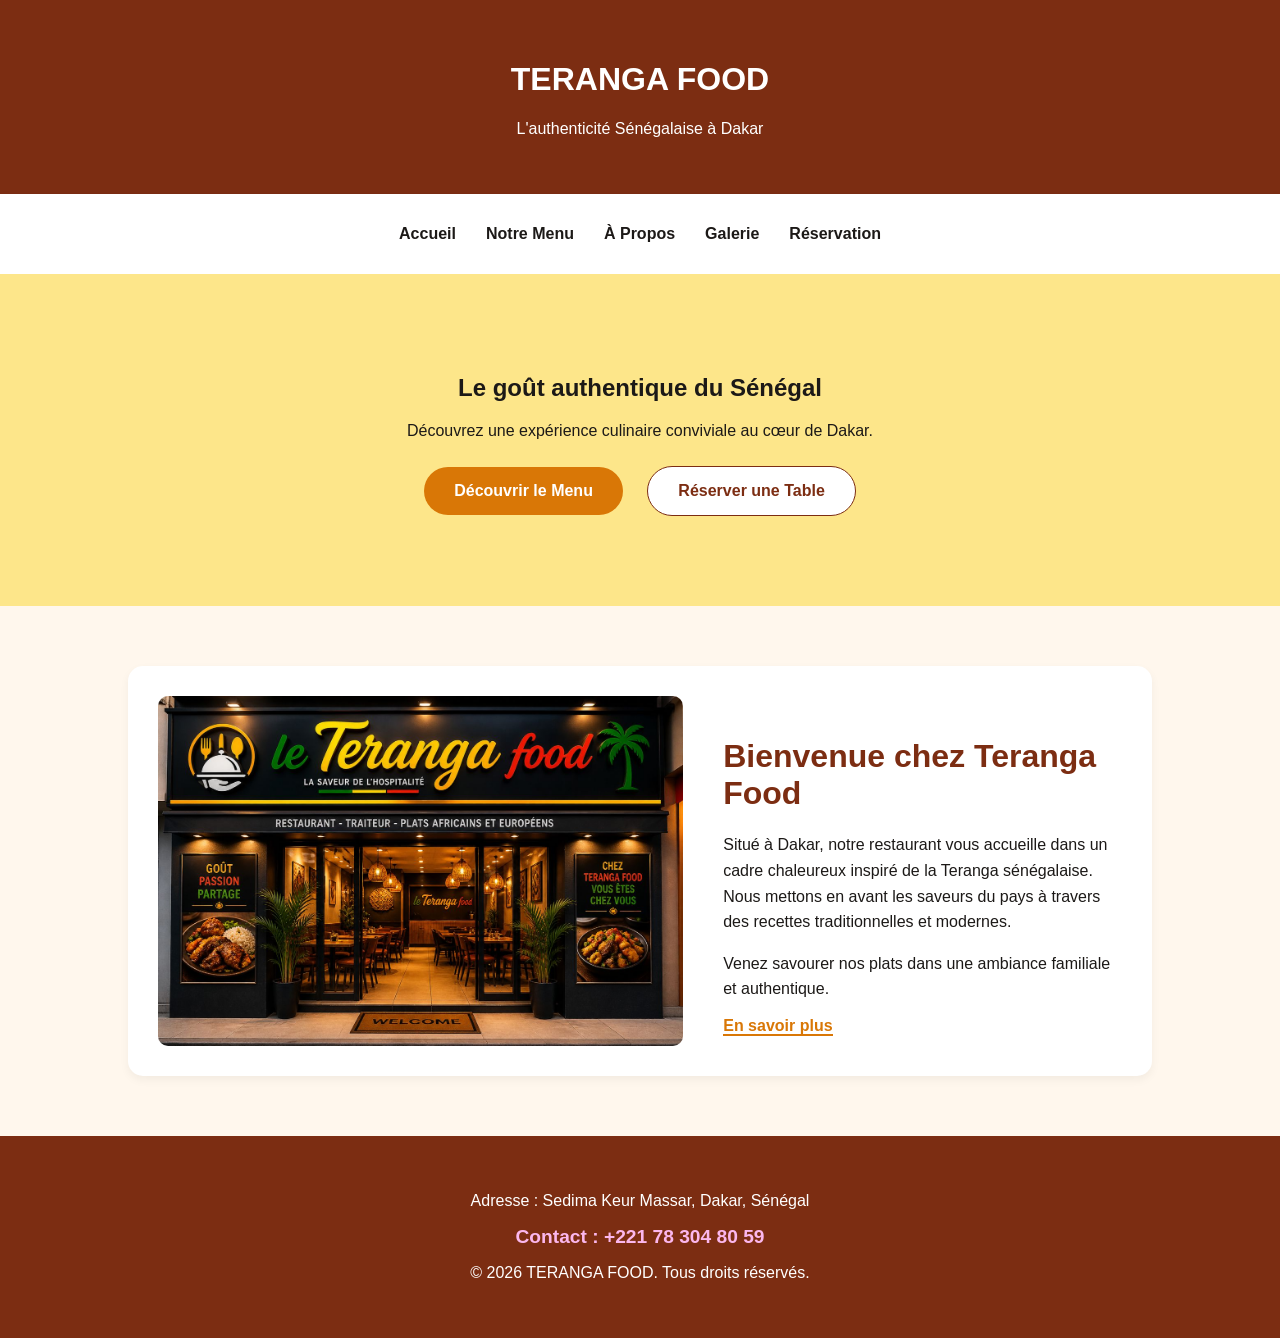
==== index.html @ 1a518986 "Mon projet" ====
<!DOCTYPE html>
<html lang="fr">
<head>
    <meta charset="UTF-8">
    <meta name="viewport" content="width=device-width, initial-scale=1.0">
    <title>Teranga Food - Accueil</title>
    <link rel="stylesheet" href="style.css">
</head>
<body class="A">

    <header class="B">
        <div class="C">
            <h1>TERANGA FOOD</h1>
            <p>L'authenticité Sénégalaise à Dakar</p>
        </div>
    </header>

    <nav class="D">
        <ul>
            <li><a href="index.html">Accueil</a></li>
            <li><a href="menu.html">Notre Menu</a></li>
            <li><a href="about.html">À Propos</a></li>
            <li><a href="galerie.html">Galerie</a></li>
            <li><a href="reservation.html">Réservation</a></li>
        </ul>
    </nav>

    <main>
        <section class="E">
            <h2>Le goût authentique du Sénégal</h2>
            <p>Découvrez une expérience culinaire conviviale au cœur de Dakar.</p>
            <div class="G">
                <a href="menu.html" class="H">Découvrir le Menu</a>
                <a href="reservation.html" class="I">Réserver une Table</a>
            </div>
        </section>

        <section class="J">
            <div class="K">
                <div class="L">
                    <img src="resto.jpeg" alt="Intérieur du restaurant Teranga Food" class="M">
                </div>
                <div class="N">
                    <h3>Bienvenue chez Teranga Food</h3>
                    <p>Situé à Dakar, notre restaurant vous accueille dans un cadre chaleureux inspiré de la Teranga sénégalaise. Nous mettons en avant les saveurs du pays à travers des recettes traditionnelles et modernes.</p>
                    <p>Venez savourer nos plats dans une ambiance familiale et authentique.</p>
                    <a href="about.html" class="O">En savoir plus</a>
                </div>
            </div>
        </section>
    </main>

    <footer class="P">
        <p>Adresse : Sedima Keur Massar, Dakar, Sénégal</p>
        <p class="phone">Contact : +221 78 304 80 59</p>
        <p>&copy; 2026 TERANGA FOOD. Tous droits réservés.</p>
    </footer>

</body>
</html>
---- style.css ----
:root {
    --A: #D97706;
    --B: #7C2D12; 
    --C: #FBB7ED; 
    --D: #FFF7ED; 
    --E: #1C1917; 
}
/* Le corp de la page */
body {
    font-family: 'Poppins', Arial, sans-serif;
    background-color: var(--D);
    color: var(--E);
    margin: 0;
}

/* Header & Nav */
.B { background-color: var(--B); color: white; padding: 40px; text-align: center; }
.D { background-color: white; padding: 15px; box-shadow: 0 2px 5px rgba(0,0,0,0.1); }
.D ul { list-style: none; display: flex; justify-content: center; padding: 0; }
.D li { margin: 0 15px; }
.D a { text-decoration: none; color: var(--E); font-weight: bold; }

/* Bannière Hero */
.E { background-color: #FDE68A; padding: 80px 20px; text-align: center; }
.H, .I { display: inline-block; padding: 15px 30px; margin: 10px; border-radius: 50px; text-decoration: none; font-weight: bold; }
.H { background-color: var(--A); color: white; }
.I { background-color: white; color: var(--B); border: 1px solid var(--B); }

/* Section Restaurant (Image + Texte) */
.J { padding: 60px 10%; }
.K { 
    display: flex; 
    align-items: center; 
    gap: 40px; 
    background: white; 
    padding: 30px; 
    border-radius: 15px; 
    box-shadow: 0 4px 10px rgba(0,0,0,0.05);
}
/* l image et le texte */
.L { flex: 1; }
.N { flex: 1; text-align: left; }

.M {
    background-color: #ccc;
    height: 350px; /* Grande hauteur pour la photo du resto */
    display: flex;
    align-items: center;
    justify-content: center;
    font-weight: bold;
    border-radius: 10px;
}

.N h3 { color: var(--B); font-size: 2rem; margin-bottom: 20px; }
.N p { line-height: 1.6; margin-bottom: 15px; }

.O { color: var(--A); font-weight: bold; text-decoration: none; border-bottom: 2px solid var(--A); }

/* Footer */
.P { background-color: var(--B); color: white; text-align: center; padding: 40px; }
.phone { font-size: 1.2rem; font-weight: bold; color: var(--C); margin: 10px 0; }

/* Responsive : sur téléphone, l'image passe au dessus du texte */
@media (max-width: 430px) {
    .K { flex-direction: column; }
    .D ul { flex-direction: column; gap: 10px; }
    .D li { margin: 0; }
    @media (max-width: 820px) {
    .K { flex-direction: column; }
    .D ul { flex-direction: column; gap: 10px; }
    .D li { margin: 0; }
 /* Style pour la page Menu */
.titre-menu {
    color: var(--B);
    margin: 40px 0;
    font-size: 2.5rem;
}

.grille-menu {
    display: grid;
    /* 4 colonnes sur ordinateur, 2 sur tablette, 1 sur mobile */
    grid-template-columns: repeat(4, 1fr);
    gap: 25px;
    padding: 0 5% 60px 5%;
}

.carte {
    background-color: #FFFFFF; /* Fond de carte blanc */
    border-radius: 15px;
    padding: 15px;
    box-shadow: 0 4px 8px rgba(0,0,0,0.1);
    transition: transform 0.3s;
}

.carte:hover {
    transform: translateY(-5px); /* Petit effet au survol */
}

.img-plat {
    width: 100%;
    height: 200px;
    object-fit: cover;
    border-radius: 10px;
    margin-bottom: 15px;
}

.carte h4 { color: var(--B); margin: 10px 0; }

.carte p { 
    color: #78716C; /* Texte secondaire */
    font-size: 0.9rem;
    height: 50px; /* Aligne les textes */
}

.prix {
    display: block;
    color: var(--A);
    font-weight: bold;
    font-size: 1.2rem;
    margin: 15px 0;
}

/* Responsive pour le menu */
@media (max-width: 1024px) {
    .grille-menu { grid-template-columns: repeat(2, 1fr); }
}

@media (max-width: 600px) {
    .grille-menu { grid-template-columns: 1fr; }
}
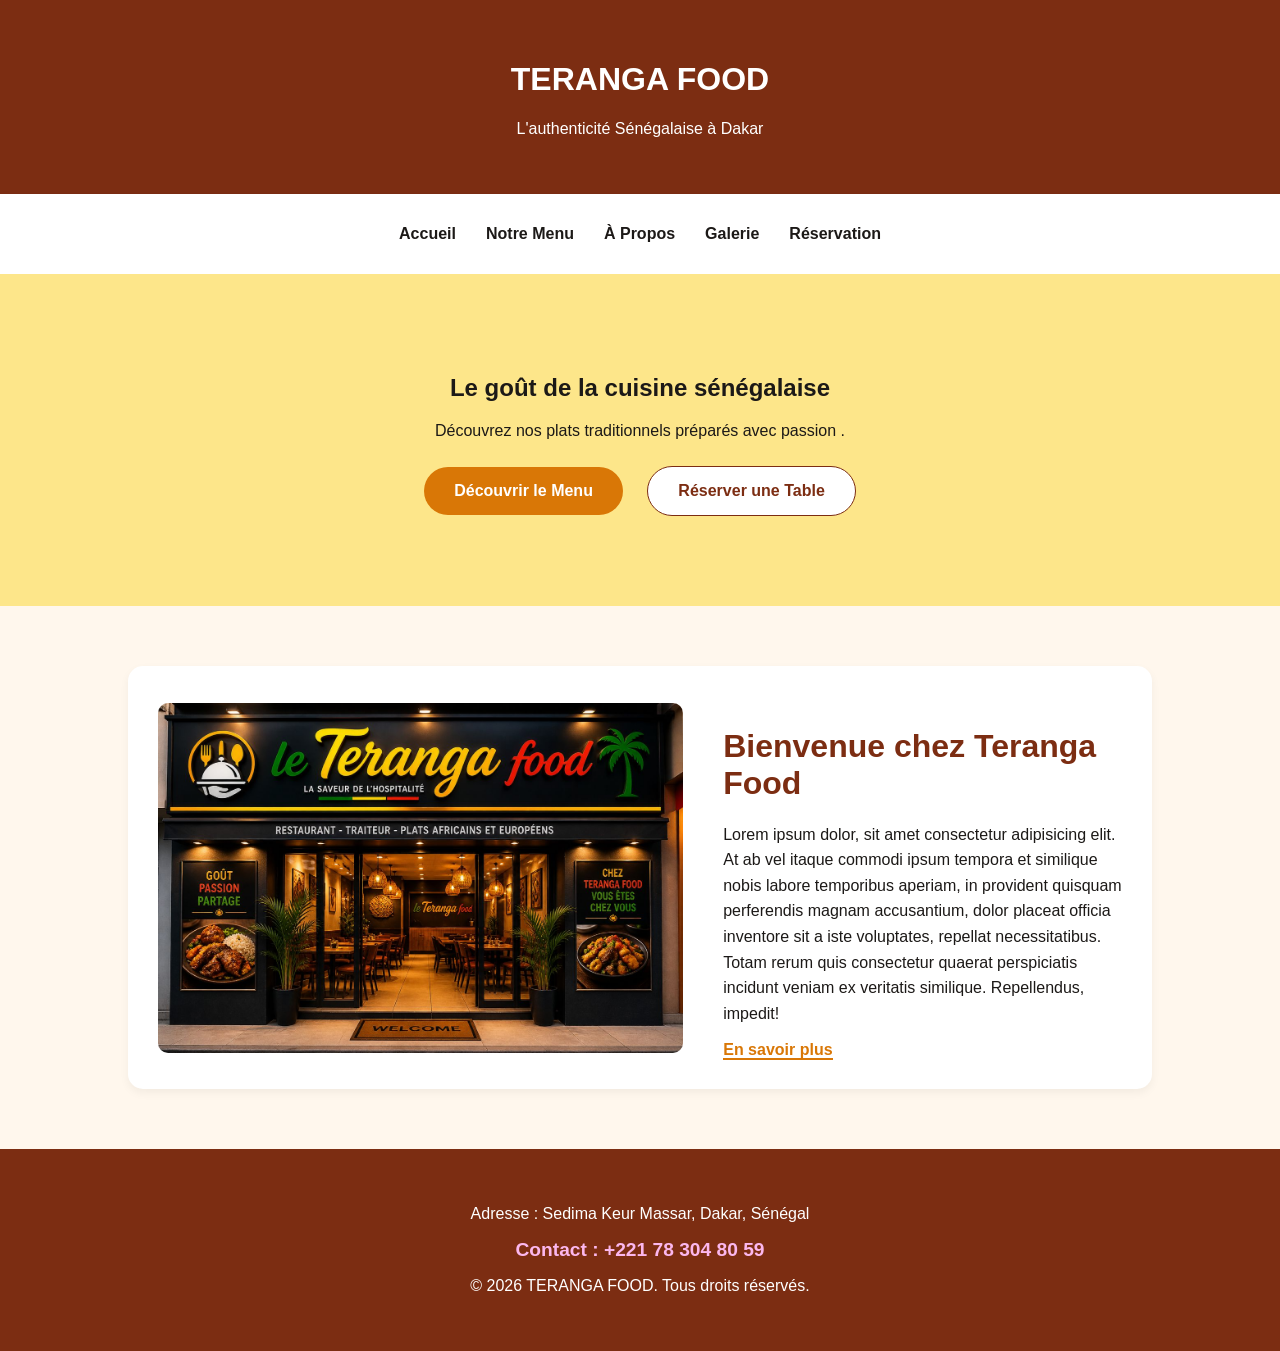
==== commit 97dcb906: "mod" ====
--- a/index.html
+++ b/index.html
@@ -1,11 +1,13 @@
 <!DOCTYPE html>
 <html lang="fr">
+
 <head>
     <meta charset="UTF-8">
     <meta name="viewport" content="width=device-width, initial-scale=1.0">
     <title>Teranga Food - Accueil</title>
     <link rel="stylesheet" href="style.css">
 </head>
+
 <body class="A">
 
     <header class="B">
@@ -27,8 +29,8 @@
 
     <main>
         <section class="E">
-            <h2>Le goût authentique du Sénégal</h2>
-            <p>Découvrez une expérience culinaire conviviale au cœur de Dakar.</p>
+            <h2>Le goût de la cuisine sénégalaise</h2>
+            <p>Découvrez nos plats traditionnels préparés avec passion .</p>
             <div class="G">
                 <a href="menu.html" class="H">Découvrir le Menu</a>
                 <a href="reservation.html" class="I">Réserver une Table</a>
@@ -42,8 +44,11 @@
                 </div>
                 <div class="N">
                     <h3>Bienvenue chez Teranga Food</h3>
-                    <p>Situé à Dakar, notre restaurant vous accueille dans un cadre chaleureux inspiré de la Teranga sénégalaise. Nous mettons en avant les saveurs du pays à travers des recettes traditionnelles et modernes.</p>
-                    <p>Venez savourer nos plats dans une ambiance familiale et authentique.</p>
+                    <p>Lorem ipsum dolor, sit amet consectetur adipisicing elit. At ab vel itaque commodi ipsum tempora
+                        et similique nobis labore temporibus aperiam, in provident quisquam perferendis magnam
+                        accusantium, dolor placeat officia inventore sit a iste voluptates, repellat necessitatibus.
+                        Totam rerum quis consectetur quaerat perspiciatis incidunt veniam ex veritatis similique.
+                        Repellendus, impedit!</p>
                     <a href="about.html" class="O">En savoir plus</a>
                 </div>
             </div>
@@ -57,4 +62,5 @@
     </footer>
 
 </body>
+
 </html>
--- a/style.css
+++ b/style.css
@@ -43,7 +43,7 @@
 
 .M {
     background-color: #ccc;
-    height: 350px; /* Grande hauteur pour la photo du resto */
+    height: 350px; 
     display: flex;
     align-items: center;
     justify-content: center;
@@ -85,7 +85,7 @@
 }
 
 .carte {
-    background-color: #FFFFFF; /* Fond de carte blanc */
+    background-color: #FFFFFF; 
     border-radius: 15px;
     padding: 15px;
     box-shadow: 0 4px 8px rgba(0,0,0,0.1);
@@ -93,7 +93,7 @@
 }
 
 .carte:hover {
-    transform: translateY(-5px); /* Petit effet au survol */
+    transform: translateY(-5px); 
 }
 
 .img-plat {
@@ -107,9 +107,9 @@
 .carte h4 { color: var(--B); margin: 10px 0; }
 
 .carte p { 
-    color: #78716C; /* Texte secondaire */
+    color: #78716C; 
     font-size: 0.9rem;
-    height: 50px; /* Aligne les textes */
+    height: 50px; 
 }
 
 .prix {
@@ -127,4 +127,203 @@
 
 @media (max-width: 600px) {
     .grille-menu { grid-template-columns: 1fr; }
+}
+/* Style pour la page À Propos */
+.ABC-container {
+    max-width: 1000px;
+    margin: 0 auto;
+    padding: 50px 20px;
+}
+
+.ABC-section {
+    display: flex;
+    align-items: center;
+    gap: 50px;
+    margin-bottom: 80px;
+}
+
+.ABC-texte {
+    flex: 1;
+}
+
+.ABC-texte h2 {
+    color: var(--couleur-secondaire); 
+    margin-bottom: 20px;
+    font-size: 2rem;
+}
+
+.ABC-image {
+    flex: 1;
+}
+
+.img-simple {
+    width: 100%;
+    border-radius: 5px; 
+    border: 2px solid var(--couleur-secondaire);
+}
+
+.ABC-valeurs {
+    text-align: center;
+    background-color: white;
+    padding: 40px;
+    border-top: 4px solid var(--couleur-principale); 
+}
+
+.ABC-grille-simple {
+    display: flex;
+    justify-content: space-around;
+    gap: 30px;
+    margin-top: 30px;
+}
+
+.ABC-item {
+    flex: 1;
+}
+
+.ABC-item h3 {
+    color: var(--couleur-principale);
+    margin-bottom: 10px;
+}
+
+/* Responsive À Propos */
+@media (max-width: 768px) {
+    .ABC-section {
+        flex-direction: column;
+        text-align: center;
+    }
+    .ABC-grille-simple {
+        flex-direction: column;
+    }
+/* STYLE GALERIE */
+
+.ABC-main {
+    padding: 60px 5%;
+    text-align: center;
+}
+
+.titre-galerie {
+    color: var(--couleur-secondaire);
+    margin-bottom: 40px;
+    font-size: 2rem;
+}
+
+.ABC-grille {
+    display: grid;
+    /* 4 colonnes sur ordinateur */
+    grid-template-columns: repeat(4, 1fr);
+    gap: 15px;
+}
+
+.ABC-cadre {
+    background-color: white;
+    padding: 10px;
+    border: 1px solid #E5E7EB; /* Bordure fine et simple */
+}
+
+.img-simple {
+    width: 100%;
+    height: 220px;
+    object-fit: cover;
+    border-radius: 4px;
+}
+
+.ABC-cadre p {
+    margin-top: 10px;
+    font-size: 0.85rem;
+    color: var(--texte-secondaire);
+    font-style: italic;
+}
+
+/* --- RESPONSIVE POUR LA GALERIE --- */
+
+/* Format Tablette : 2 images par ligne */
+@media (max-width: 1024px) {
+    .ABC-grille {
+        grid-template-columns: repeat(2, 1fr);
+    }
+}
+
+/* Format Téléphone : 1 image par ligne */
+@media (max-width: 600px) {
+    .ABC-grille {
+        grid-template-columns: 1fr;
+    }
+    
+    .img-simple {
+        height: 280px;
+    }
+}
+/* Style pour le formulaire de réservation */
+.ABC-container-form {
+    padding: 60px 10%;
+    display: flex;
+    justify-content: center;
+}
+
+.ABC-card-form {
+    background-color: white;
+    padding: 40px;
+    width: 100%;
+    max-width: 600px;
+    border-top: 5px solid var(--couleur-principale); /* Orange */
+}
+
+.ABC-card-form h2 {
+    color: var(--couleur-secondaire); /* Marron */
+    margin-bottom: 10px;
+}
+
+.ABC-card-form p {
+    color: var(--texte-secondaire);
+    margin-bottom: 30px;
+    font-size: 0.9rem;
+}
+
+.ABC-groupe {
+    margin-bottom: 20px;
+    text-align: left;
+}
+
+.ABC-groupe label {
+    display: block;
+    font-weight: bold;
+    margin-bottom: 8px;
+    color: var(--texte-principal);
+}
+
+.ABC-groupe input, 
+.ABC-groupe select, 
+.ABC-groupe textarea {
+    width: 100%;
+    padding: 12px;
+    border: 1px solid #D1D5DB;
+    border-radius: 5px;
+    font-family: inherit;
+}
+
+.ABC-ligne {
+    display: flex;
+    gap: 20px;
+}
+
+.ABC-ligne .ABC-groupe {
+    flex: 1;
+}
+
+.ABC-card-form .H {
+    width: 100%;
+    border: none;
+    cursor: pointer;
+    font-size: 1rem;
+}
+
+/* Responsive Réservation */
+@media (max-width: 600px) {
+    .ABC-ligne {
+        flex-direction: column;
+        gap: 0;
+    }
+    .ABC-card-form {
+        padding: 20px;
+    }
 }
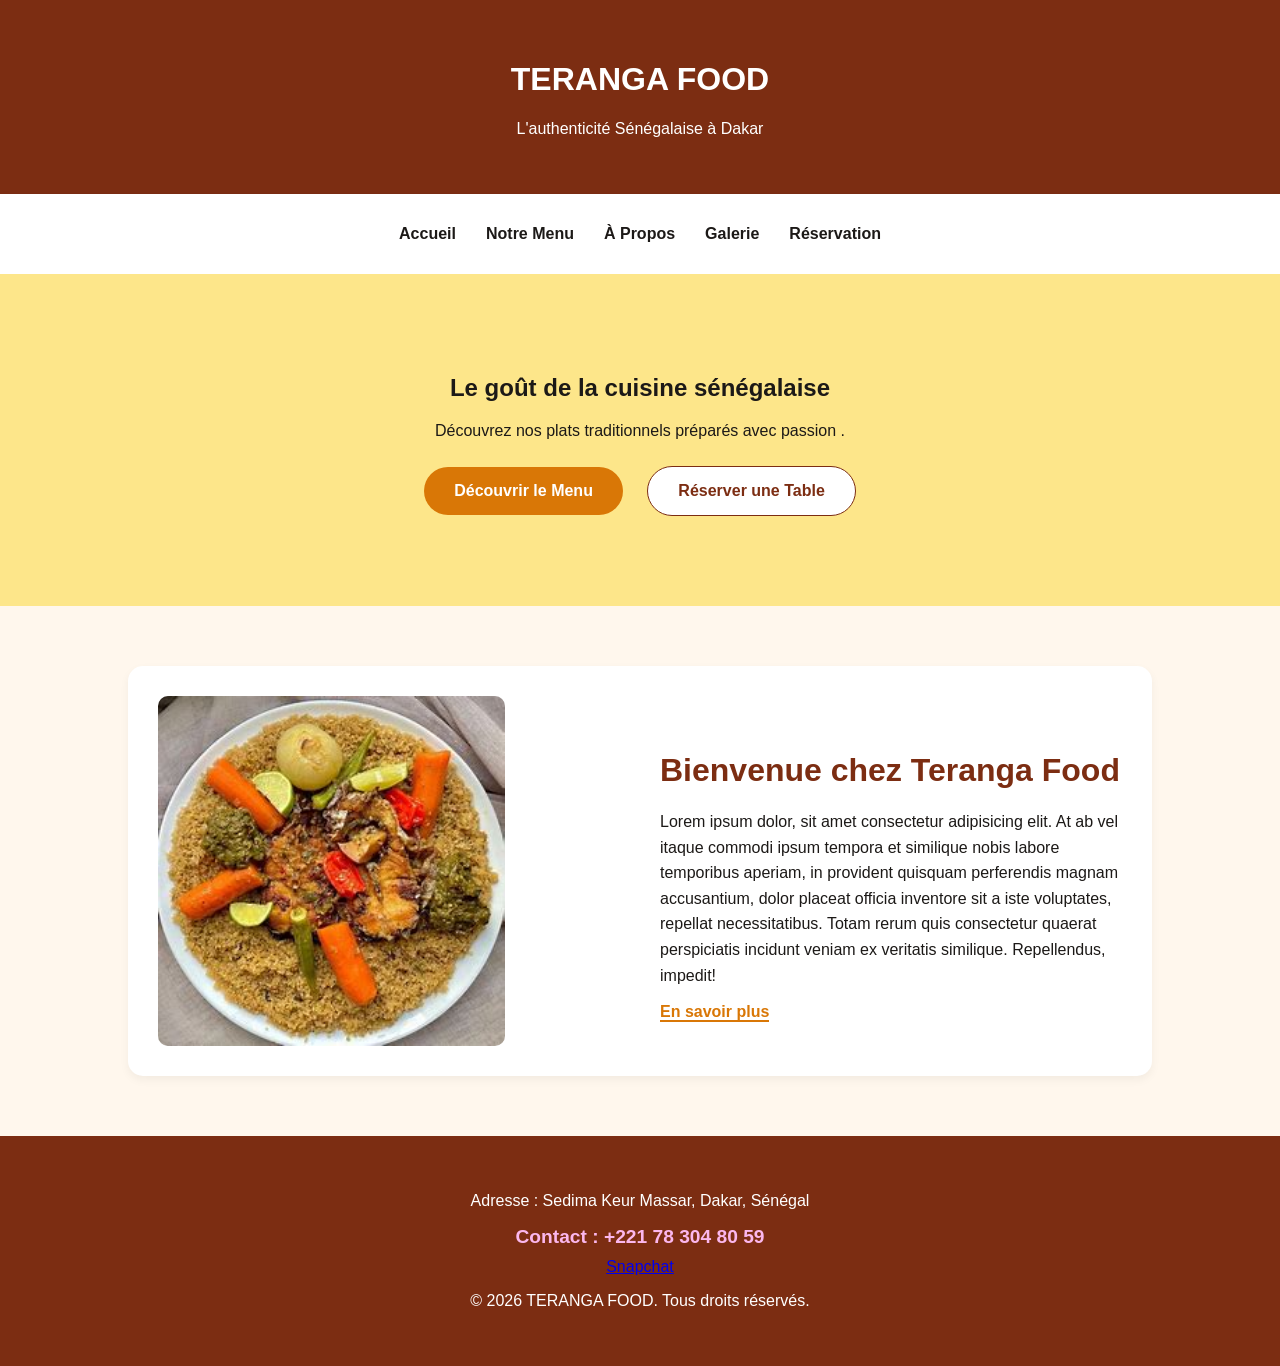
==== commit 438b0f53: "HH" ====
--- a/index.html
+++ b/index.html
@@ -40,7 +40,7 @@
         <section class="J">
             <div class="K">
                 <div class="L">
-                    <img src="resto.jpeg" alt="Intérieur du restaurant Teranga Food" class="M">
+                    <img src="OIP.jpg" alt="Intérieur du restaurant Teranga Food" class="M">
                 </div>
                 <div class="N">
                     <h3>Bienvenue chez Teranga Food</h3>
@@ -58,6 +58,9 @@
     <footer class="P">
         <p>Adresse : Sedima Keur Massar, Dakar, Sénégal</p>
         <p class="phone">Contact : +221 78 304 80 59</p>
+        <div class="ABCD">
+    <a href="https://www.snapchat.com/add/dieastousarre22" target="_blank">Snapchat</a>
+</div>
         <p>&copy; 2026 TERANGA FOOD. Tous droits réservés.</p>
     </footer>
 
--- a/style.css
+++ b/style.css
@@ -59,16 +59,46 @@
 /* Footer */
 .P { background-color: var(--B); color: white; text-align: center; padding: 40px; }
 .phone { font-size: 1.2rem; font-weight: bold; color: var(--C); margin: 10px 0; }
-
-/* Responsive : sur téléphone, l'image passe au dessus du texte */
+/* Responsive */
+/* clle de telephone */
 @media (max-width: 430px) {
     .K { flex-direction: column; }
     .D ul { flex-direction: column; gap: 10px; }
     .D li { margin: 0; }
-    @media (max-width: 820px) {
-    .K { flex-direction: column; }
-    .D ul { flex-direction: column; gap: 10px; }
-    .D li { margin: 0; }
+    /* Celle de tablette */
+@media (max-width: 820px) {
+    .K {
+        flex-direction: row;
+        justify-content: space-between;
+        align-items: center;
+        padding: 10px 4%;
+    }
+
+    .D ul, .ABC {
+        flex-direction: row;
+        gap: 20px;
+    }
+
+    .D li {
+        margin: 0;
+    }
+
+    .titre-menu {
+        font-size: 1.8rem;
+        margin: 25px 0;
+        text-align: center;
+    }
+
+    section {
+        padding: 20px;
+        text-align: center;
+    }
+
+    img {
+        max-width: 90%;
+        height: auto;
+    }
+}
  /* Style pour la page Menu */
 .titre-menu {
     color: var(--B);
@@ -77,11 +107,16 @@
 }
 
 .grille-menu {
-    display: grid;
-    /* 4 colonnes sur ordinateur, 2 sur tablette, 1 sur mobile */
-    grid-template-columns: repeat(4, 1fr);
-    gap: 25px;
-    padding: 0 5% 60px 5%;
+   .grille-menu{
+    width:100%;
+    max-width:1400px;
+    margin:auto;
+    display:flex;
+    flex-wrap:wrap;
+    justify-content:center;
+    gap:25px;
+    padding:20px;
+    box-sizing:border-box;
 }
 
 .carte {
@@ -104,7 +139,10 @@
     margin-bottom: 15px;
 }
 
-.carte h4 { color: var(--B); margin: 10px 0; }
+.carte h4 { 
+    color: var(--B); 
+    margin: 10px 0; 
+}
 
 .carte p { 
     color: #78716C; 
@@ -120,13 +158,18 @@
     margin: 15px 0;
 }
 
-/* Responsive pour le menu */
-@media (max-width: 1024px) {
-    .grille-menu { grid-template-columns: repeat(2, 1fr); }
-}
-
-@media (max-width: 600px) {
-    .grille-menu { grid-template-columns: 1fr; }
+/* tablette = 2 images */
+@media (max-width: 820px) {
+    .grille-menu { 
+        grid-template-columns: repeat(2, 1fr); 
+    }
+}
+
+/* mobile = 1 image */
+@media (max-width: 430px) {
+    .grille-menu { 
+        grid-template-columns: 1fr; 
+    }
 }
 /* Style pour la page À Propos */
 .ABC-container {
@@ -186,7 +229,7 @@
 }
 
 /* Responsive À Propos */
-@media (max-width: 768px) {
+@media (max-width: 430px) {
     .ABC-section {
         flex-direction: column;
         text-align: center;
@@ -194,6 +237,15 @@
     .ABC-grille-simple {
         flex-direction: column;
     }
+    @media (max-width: 820px) {
+    .ABC-section {
+        flex-direction: column;
+        text-align: center;
+    }
+    .ABC-grille-simple {
+        flex-direction: column;
+    }
+
 /* STYLE GALERIE */
 
 .ABC-main {
@@ -235,16 +287,8 @@
 }
 
 /* --- RESPONSIVE POUR LA GALERIE --- */
-
-/* Format Tablette : 2 images par ligne */
-@media (max-width: 1024px) {
-    .ABC-grille {
-        grid-template-columns: repeat(2, 1fr);
-    }
-}
-
 /* Format Téléphone : 1 image par ligne */
-@media (max-width: 600px) {
+@media (max-width: 430px) {
     .ABC-grille {
         grid-template-columns: 1fr;
     }
@@ -253,6 +297,15 @@
         height: 280px;
     }
 }
+
+/* Format Tablette : 2 images par ligne */
+@media (max-width: 820px) {
+    .ABC-grille {
+        grid-template-columns: repeat(2, 1fr);
+    }
+}
+
+
 /* Style pour le formulaire de réservation */
 .ABC-container-form {
     padding: 60px 10%;
@@ -265,11 +318,11 @@
     padding: 40px;
     width: 100%;
     max-width: 600px;
-    border-top: 5px solid var(--couleur-principale); /* Orange */
+    border-top: 5px solid var(--couleur-principale); 
 }
 
 .ABC-card-form h2 {
-    color: var(--couleur-secondaire); /* Marron */
+    color: var(--couleur-secondaire); 
     margin-bottom: 10px;
 }
 
@@ -318,7 +371,7 @@
 }
 
 /* Responsive Réservation */
-@media (max-width: 600px) {
+@media (max-width: 430px) {
     .ABC-ligne {
         flex-direction: column;
         gap: 0;
@@ -326,4 +379,13 @@
     .ABC-card-form {
         padding: 20px;
     }
+}
+@media (max-width: 820px) {
+    .ABC-ligne {
+        flex-direction: column;
+        gap: 0;
+    }
+    .ABC-card-form {
+        padding: 20px;
+    }
 }
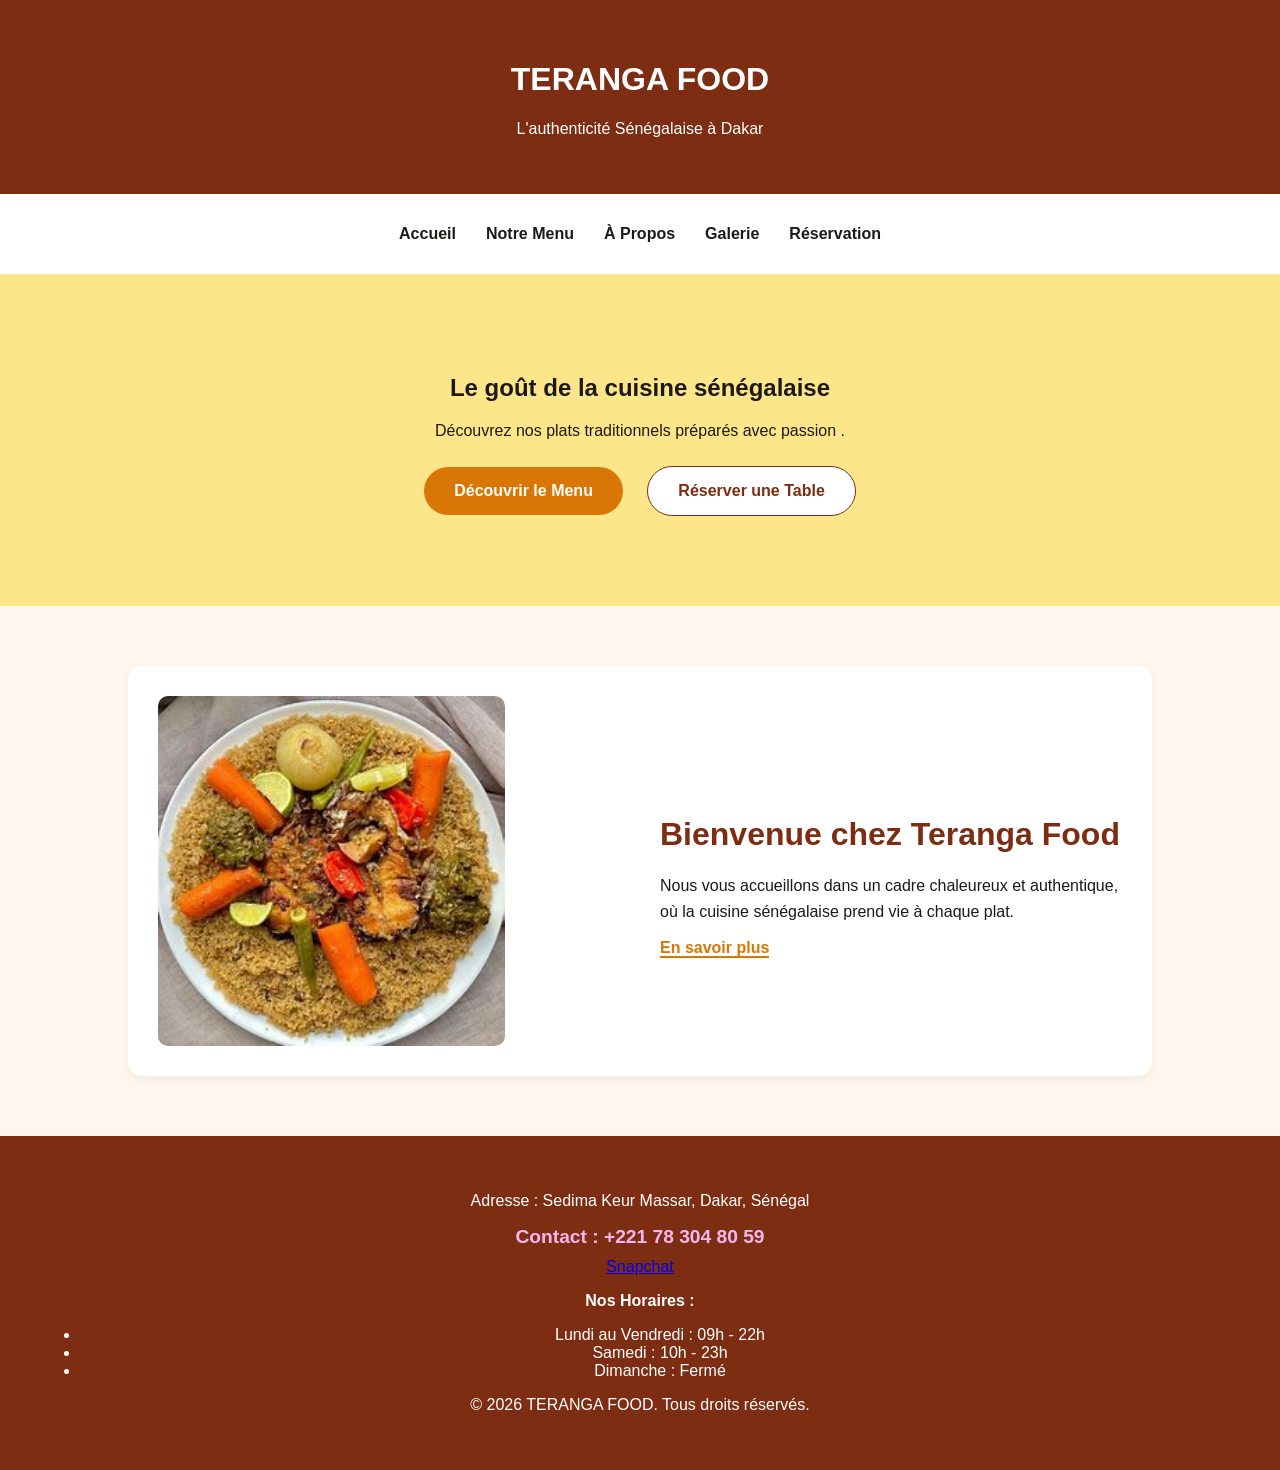
==== commit 733dfc0a: "HG" ====
--- a/index.html
+++ b/index.html
@@ -44,11 +44,8 @@
                 </div>
                 <div class="N">
                     <h3>Bienvenue chez Teranga Food</h3>
-                    <p>Lorem ipsum dolor, sit amet consectetur adipisicing elit. At ab vel itaque commodi ipsum tempora
-                        et similique nobis labore temporibus aperiam, in provident quisquam perferendis magnam
-                        accusantium, dolor placeat officia inventore sit a iste voluptates, repellat necessitatibus.
-                        Totam rerum quis consectetur quaerat perspiciatis incidunt veniam ex veritatis similique.
-                        Repellendus, impedit!</p>
+                    <p>Nous vous accueillons dans un cadre chaleureux et authentique, où la cuisine sénégalaise prend
+                        vie à chaque plat. </p>
                     <a href="about.html" class="O">En savoir plus</a>
                 </div>
             </div>
@@ -58,8 +55,16 @@
     <footer class="P">
         <p>Adresse : Sedima Keur Massar, Dakar, Sénégal</p>
         <p class="phone">Contact : +221 78 304 80 59</p>
-        <div class="ABCD">
-    <a href="https://www.snapchat.com/add/dieastousarre22" target="_blank">Snapchat</a>
+        <div class="ABC">
+            <a href="https://www.snapchat.com/add/dieastousarre22" target="_blank">Snapchat</a>
+        </div>
+        <div class="ABC">
+    <p><strong>Nos Horaires :</strong></p>
+    <ul>
+        <li>Lundi au Vendredi : 09h - 22h</li>
+        <li>Samedi : 10h - 23h</li>
+        <li>Dimanche : Fermé</li>
+    </ul>
 </div>
         <p>&copy; 2026 TERANGA FOOD. Tous droits réservés.</p>
     </footer>
